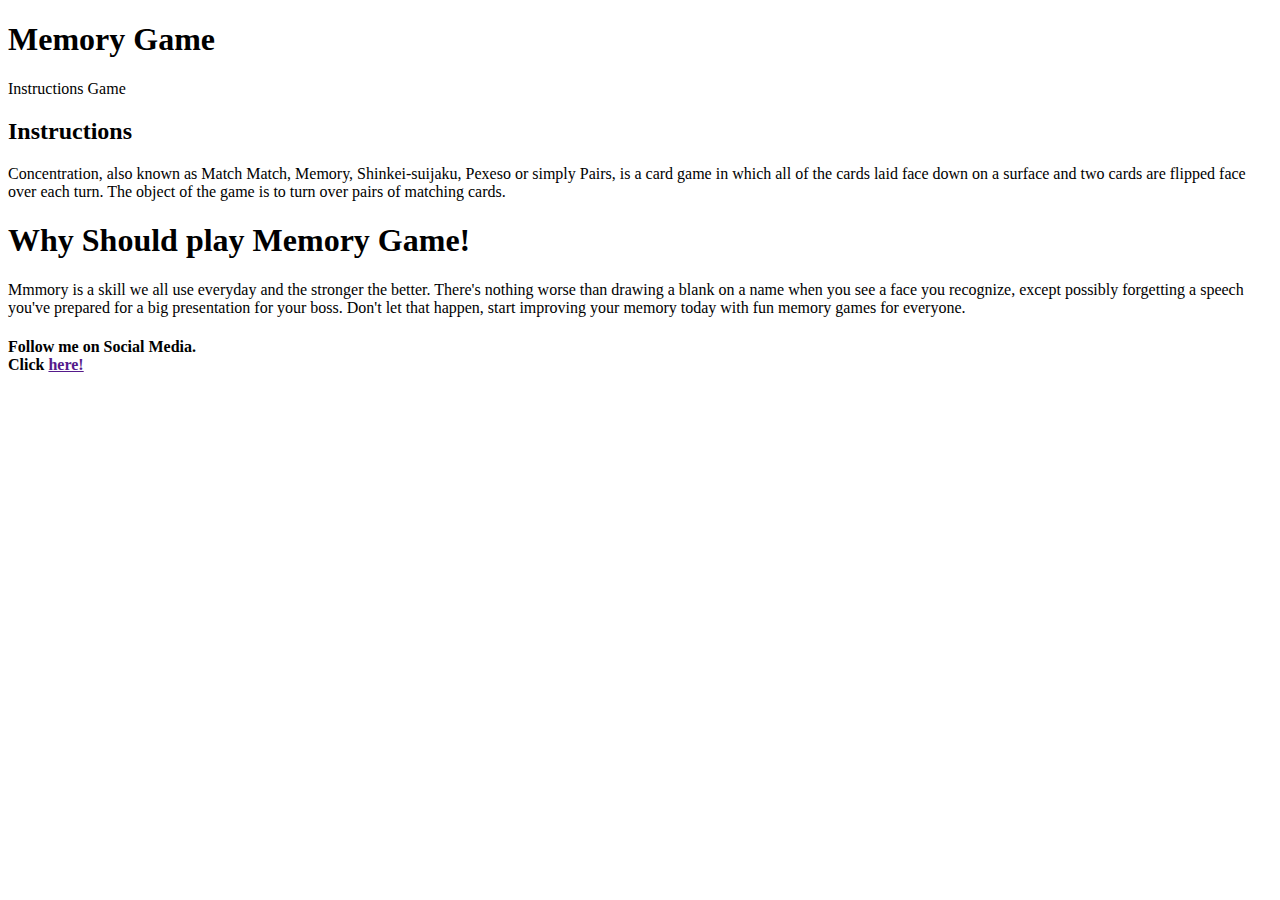
==== memory_game/index.html @ 1866858c "added file" ====
<!DOCTYPE html>
<html lang="en">
<head>
    <meta charset="UTF-8">
    <meta name="viewport" content="width=device-width, initial-scale=1.0">
    <meta http-equiv="X-UA-Compatible" content="ie=edge">
    <title>HTML Project</title>
</head>
<body>
    <h1>Memory Game</h1>
    <p><a href"###">Instructions Game</a></p>
    <h2>Instructions</h2>
    <p>Concentration, also known as Match Match, Memory, Shinkei-suijaku, Pexeso or simply Pairs, is a card game in which all of the cards laid face down on a surface and two cards are flipped face over each turn. The object of the game is to turn over pairs of matching cards.</p>

    <h1>Why Should play Memory Game!</h1>
    <p>Mmmory is a skill we all use everyday and the stronger the better. There's nothing worse than drawing a blank on a name when you see a face you recognize, except possibly forgetting a speech you've prepared for a big presentation for your boss. Don't let that happen, start improving your memory today with fun memory games for everyone.</p>

    <h4> Follow me on Social Media.<br> Click <a href="">here!</a></h4>
    
</body>
</html>
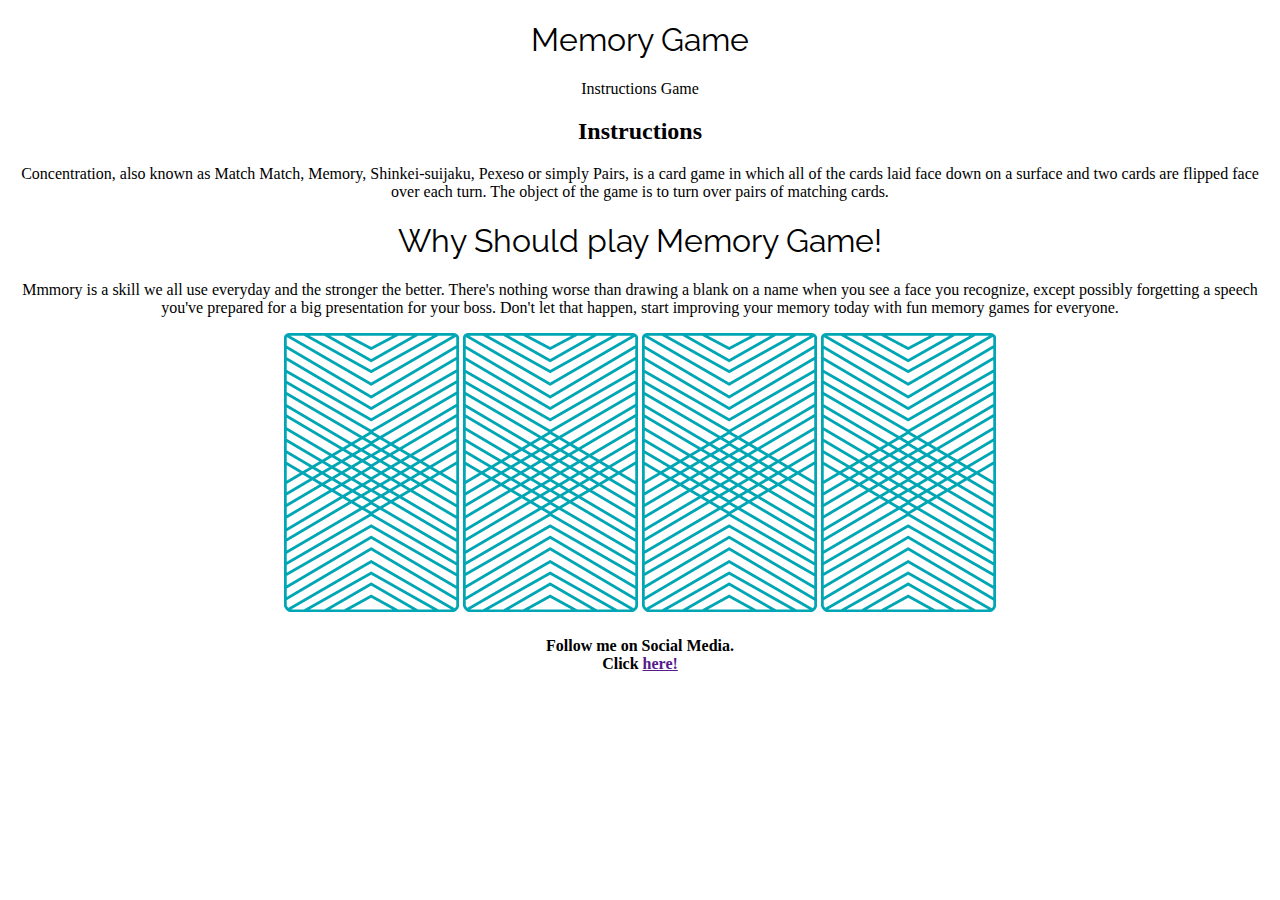
==== commit e9b9b2b8: "basic styling" ====
--- a/memory_game/index.html
+++ b/memory_game/index.html
@@ -4,10 +4,13 @@
     <meta charset="UTF-8">
     <meta name="viewport" content="width=device-width, initial-scale=1.0">
     <meta http-equiv="X-UA-Compatible" content="ie=edge">
+    <link href="https://fonts.googleapis.com/css?family=Raleway&display=swap" rel="stylesheet">
+    <link href="css/style.css" rel="stylesheet" type="text/css">
+    
     <title>HTML Project</title>
 </head>
 <body>
-    <h1>Memory Game</h1>
+    <h1 class="memory-title">Memory Game</h1>
     <p><a href"###">Instructions Game</a></p>
     <h2>Instructions</h2>
     <p>Concentration, also known as Match Match, Memory, Shinkei-suijaku, Pexeso or simply Pairs, is a card game in which all of the cards laid face down on a surface and two cards are flipped face over each turn. The object of the game is to turn over pairs of matching cards.</p>
@@ -15,6 +18,13 @@
     <h1>Why Should play Memory Game!</h1>
     <p>Mmmory is a skill we all use everyday and the stronger the better. There's nothing worse than drawing a blank on a name when you see a face you recognize, except possibly forgetting a speech you've prepared for a big presentation for your boss. Don't let that happen, start improving your memory today with fun memory games for everyone.</p>
 
+    <div>
+            <img src="images/back.png" alt="Queen of Diamonds">
+            <img src="images/back.png" alt="Queen of Hearts">
+            <img src="images/back.png" alt="King of Diamonds">
+            <img src="images/back.png" alt="King of Hearts">
+            </div>
+
     <h4> Follow me on Social Media.<br> Click <a href="">here!</a></h4>
     
 </body>
--- a/memory_game/css/style.css
+++ b/memory_game/css/style.css
@@ -0,0 +1,12 @@
+body {
+    text-align: center;
+    text-decoration: none;
+}
+h1 {
+    font-family: "Raleway", sans-serif;
+    font-weight: 400;
+}
+    
+p {
+    font-family: "Droid Serif", serif;
+}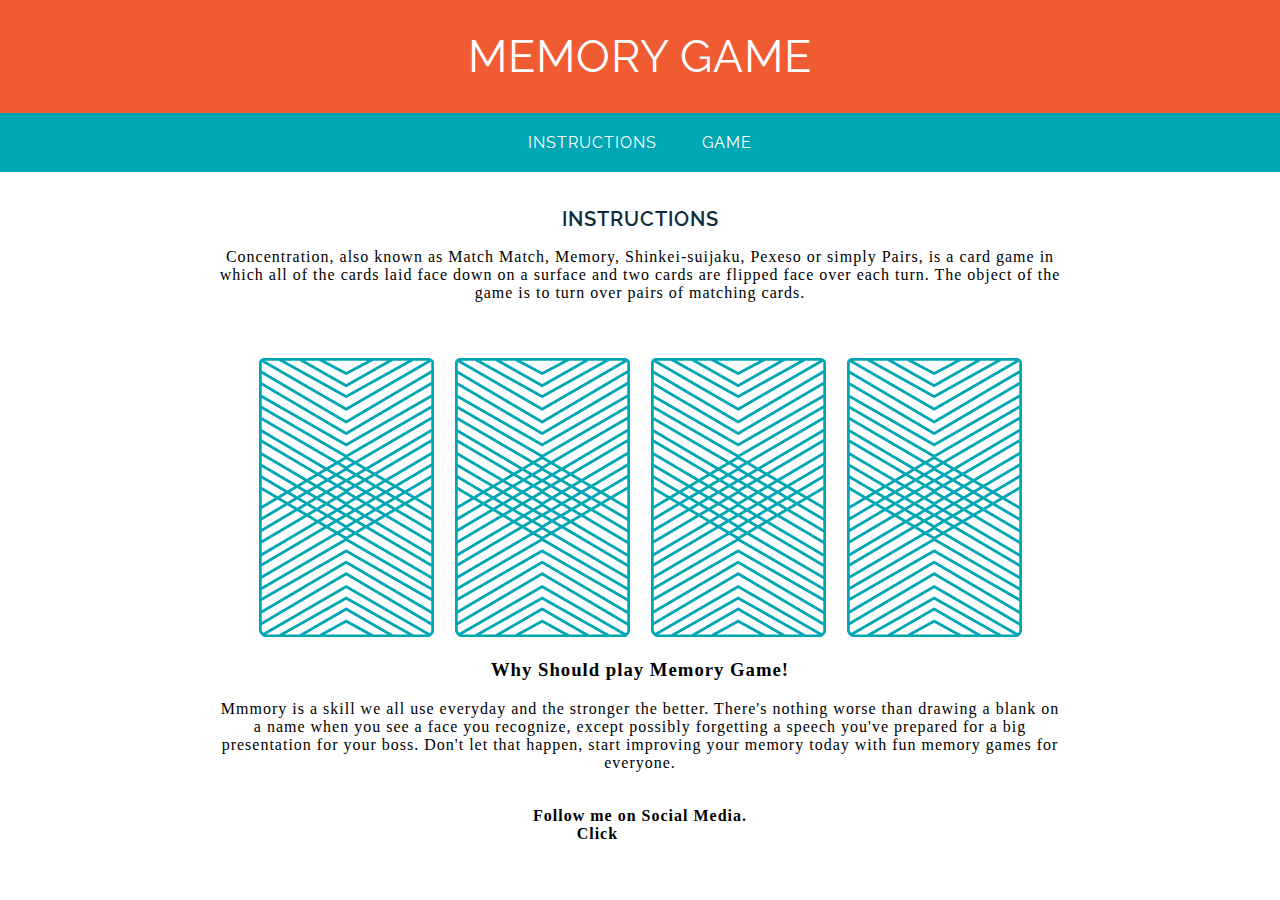
==== commit 9d543f97: "completed layout basics" ====
--- a/memory_game/index.html
+++ b/memory_game/index.html
@@ -10,22 +10,30 @@
     <title>HTML Project</title>
 </head>
 <body>
-    <h1 class="memory-title">Memory Game</h1>
-    <p><a href"###">Instructions Game</a></p>
-    <h2>Instructions</h2>
+    <header>
+        <h1 class="memory-game">Memory Game</h1>
+    </header>
+    <nav>
+        <a href"###">Instructions</a>
+        <a href"###">Game</a>
+    </nav>
+
+    <main>
+    <h2 class="instructions">Instructions</h2>
     <p>Concentration, also known as Match Match, Memory, Shinkei-suijaku, Pexeso or simply Pairs, is a card game in which all of the cards laid face down on a surface and two cards are flipped face over each turn. The object of the game is to turn over pairs of matching cards.</p>
+    <div class="card-images">
+        <img src="images/back.png" alt="Queen of Diamonds">
+        <img src="images/back.png" alt="Queen of Hearts">
+        <img src="images/back.png" alt="King of Diamonds">
+        <img src="images/back.png" alt="King of Hearts">
+    </div>
 
-    <h1>Why Should play Memory Game!</h1>
+    <h3>Why Should play Memory Game!</h3>
     <p>Mmmory is a skill we all use everyday and the stronger the better. There's nothing worse than drawing a blank on a name when you see a face you recognize, except possibly forgetting a speech you've prepared for a big presentation for your boss. Don't let that happen, start improving your memory today with fun memory games for everyone.</p>
+    </main>
+  
 
-    <div>
-            <img src="images/back.png" alt="Queen of Diamonds">
-            <img src="images/back.png" alt="Queen of Hearts">
-            <img src="images/back.png" alt="King of Diamonds">
-            <img src="images/back.png" alt="King of Hearts">
-            </div>
-
-    <h4> Follow me on Social Media.<br> Click <a href="">here!</a></h4>
+    <h4> Follow me on Social Media.<br> Click <a href="" class="icon-link">here!</a></h4>
     
 </body>
 </html>--- a/memory_game/css/style.css
+++ b/memory_game/css/style.css
@@ -1,12 +1,56 @@
 body {
     text-align: center;
     text-decoration: none;
+    letter-spacing: 1px;
+    margin: 0;
+}
+header {
+    padding: 30px 20px 30px 20px;
+    background-color: #F15B31;
+    text-transform: uppercase;
+    font-family: "Raleway", sans-serif;
+    /* color: white; */
 }
 h1 {
     font-family: "Raleway", sans-serif;
+    text-transform: uppercase;
     font-weight: 400;
+    margin: 0;
+    color: #ffffff;
+    font-weight: 400;
+    font-size: 45px;
 }
-    
+nav {
+    background-color: #00A6B3;
+    font-family: "Raleway", sans-serif;
+    text-transform: uppercase;
+    padding: 20px 0px 20px 0px;
+}  
+a {
+    margin: 0px 20px;
+    color: white;
+}
+main {
+    width: 850px;
+    margin: 35px auto;
+}
+img {
+    margin: 40px 8px 0px 8px;
+}
 p {
     font-family: "Droid Serif", serif;
-}+}
+
+#game-instructions-link {
+    color: #F15B31;
+    font-size: 18px;
+    font-weight: 600;
+}
+.instructions {
+    color: #0d2c40;
+    text-transform: uppercase;
+    font-size: 20px;
+    font-weight: 600;
+    font-family: "Raleway", sans-serif;
+}
+
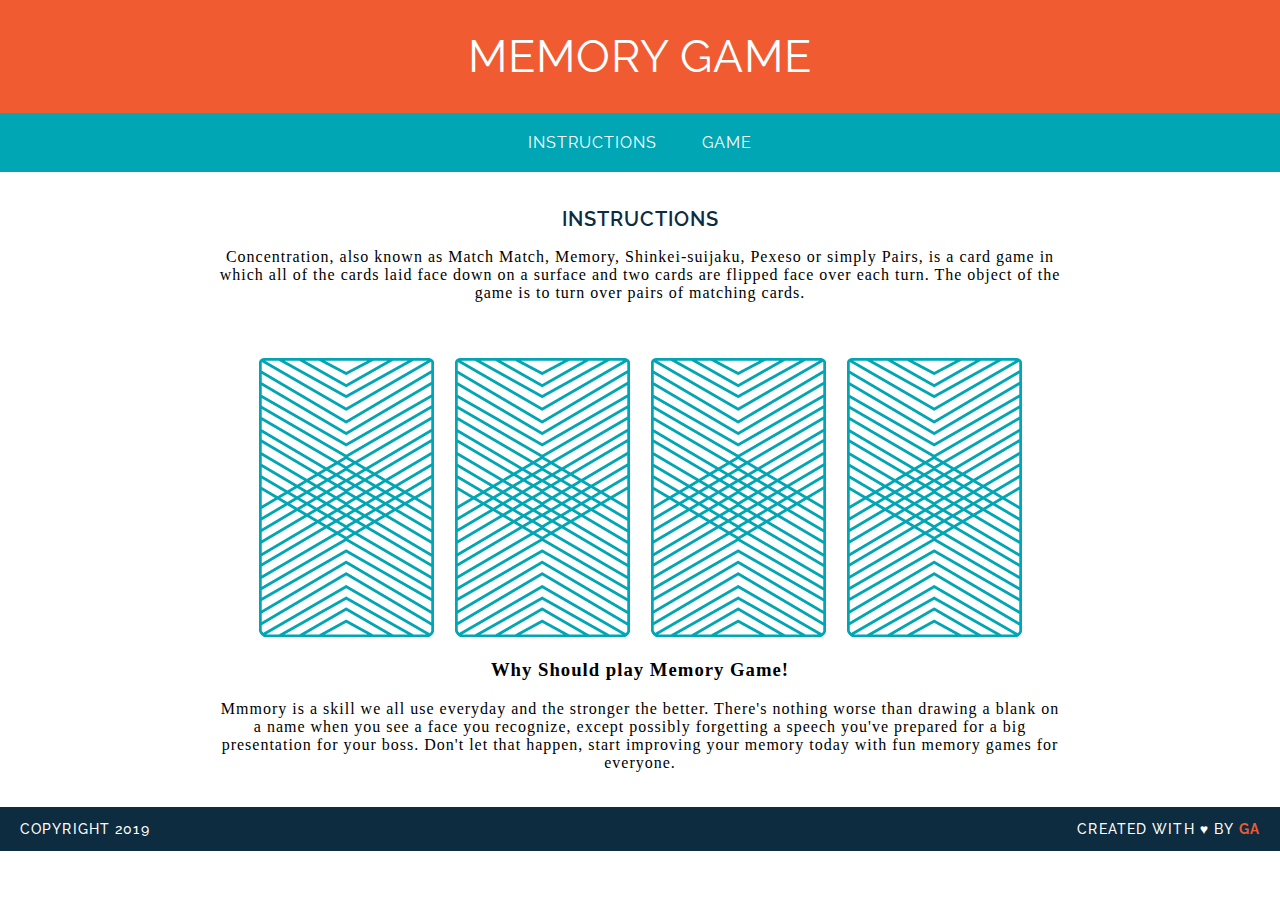
==== commit e45d371b: "created game logic" ====
--- a/memory_game/index.html
+++ b/memory_game/index.html
@@ -32,8 +32,10 @@
     <p>Mmmory is a skill we all use everyday and the stronger the better. There's nothing worse than drawing a blank on a name when you see a face you recognize, except possibly forgetting a speech you've prepared for a big presentation for your boss. Don't let that happen, start improving your memory today with fun memory games for everyone.</p>
     </main>
   
-
-    <h4> Follow me on Social Media.<br> Click <a href="" class="icon-link">here!</a></h4>
-    
+<footer class="clearfix">
+    <p class="copyright"> Copyright 2019 </p>
+    <p class="message">Created with &hearts; by <span class="name">GA</span></p>  
+</footer>
+<script src="js/main.js"></script>
 </body>
 </html>--- a/memory_game/css/style.css
+++ b/memory_game/css/style.css
@@ -29,6 +29,10 @@
 a {
     margin: 0px 20px;
     color: white;
+    border-bottom: 2px solid transparent;
+}
+a:hover {
+	background-color: #ffffff;
 }
 main {
     width: 850px;
@@ -54,3 +58,36 @@
     font-family: "Raleway", sans-serif;
 }
 
+footer {
+    text-transform: uppercase;
+    padding:0px 20px;
+    background-color: #0D2C40;
+    font-size: 14px;
+    letter-spacing: .08em;
+    font-weight: 500;
+    color: #FFFFFF;
+}
+
+.copyright {
+float: left;
+font-family: "Raleway", sans-serif;
+}
+.message {
+    float: right;
+    font-family: "Raleway", sans-serif;
+}
+
+.clearfix:after {
+    visibility: hidden;
+    display: block;
+    content: " ";
+    clear: both;
+    height: 0;
+    font-size: 0;
+}
+.name {
+	color: #F15B31;
+	font-weight: 700;
+}
+
+
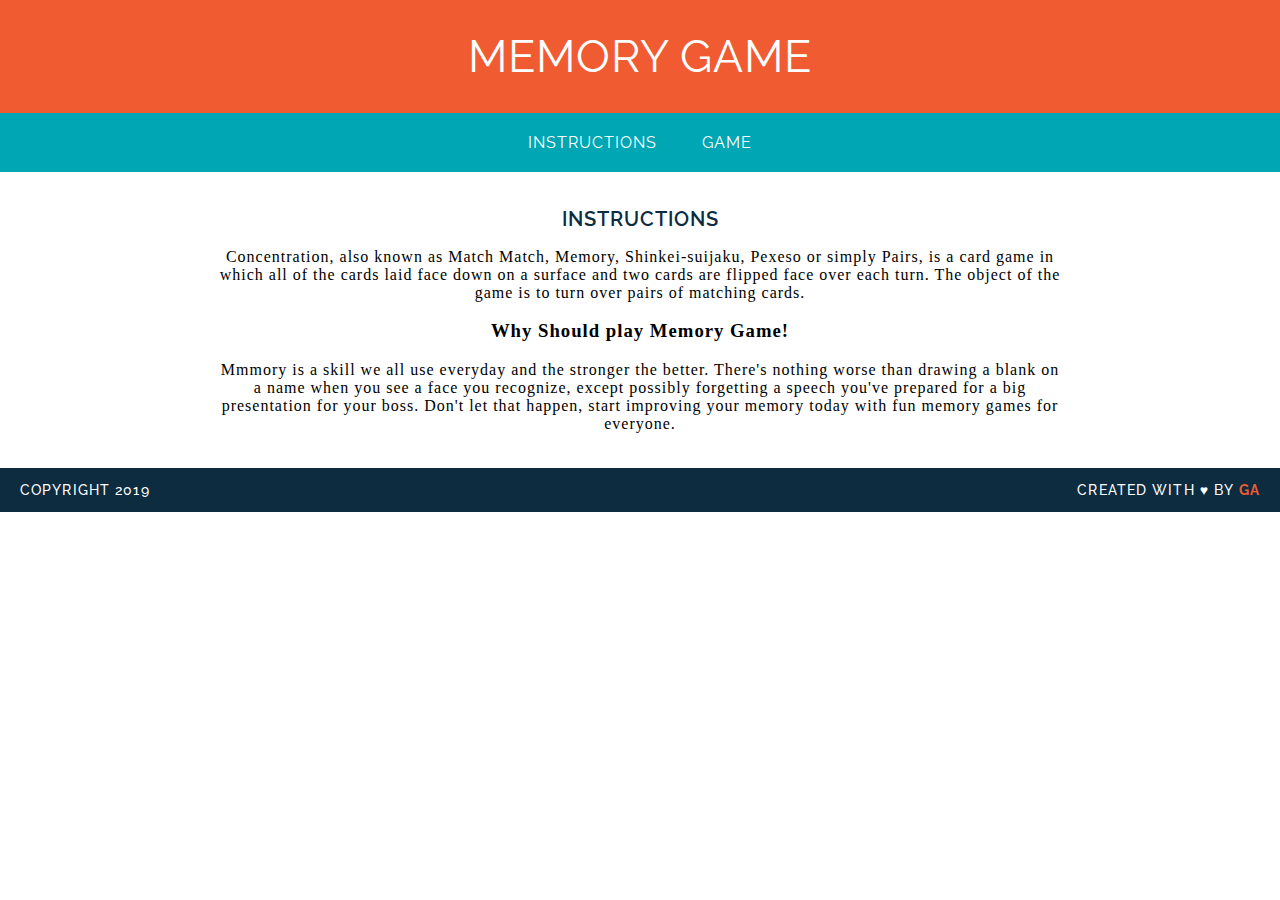
==== commit ee1e7343: "created game logic part 3" ====
--- a/memory_game/index.html
+++ b/memory_game/index.html
@@ -22,10 +22,10 @@
     <h2 class="instructions">Instructions</h2>
     <p>Concentration, also known as Match Match, Memory, Shinkei-suijaku, Pexeso or simply Pairs, is a card game in which all of the cards laid face down on a surface and two cards are flipped face over each turn. The object of the game is to turn over pairs of matching cards.</p>
     <div class="card-images">
-        <img src="images/back.png" alt="Queen of Diamonds">
+        <!-- <img src="images/back.png" alt="Queen of Diamonds">
         <img src="images/back.png" alt="Queen of Hearts">
         <img src="images/back.png" alt="King of Diamonds">
-        <img src="images/back.png" alt="King of Hearts">
+        <img src="images/back.png" alt="King of Hearts"> -->
     </div>
 
     <h3>Why Should play Memory Game!</h3>
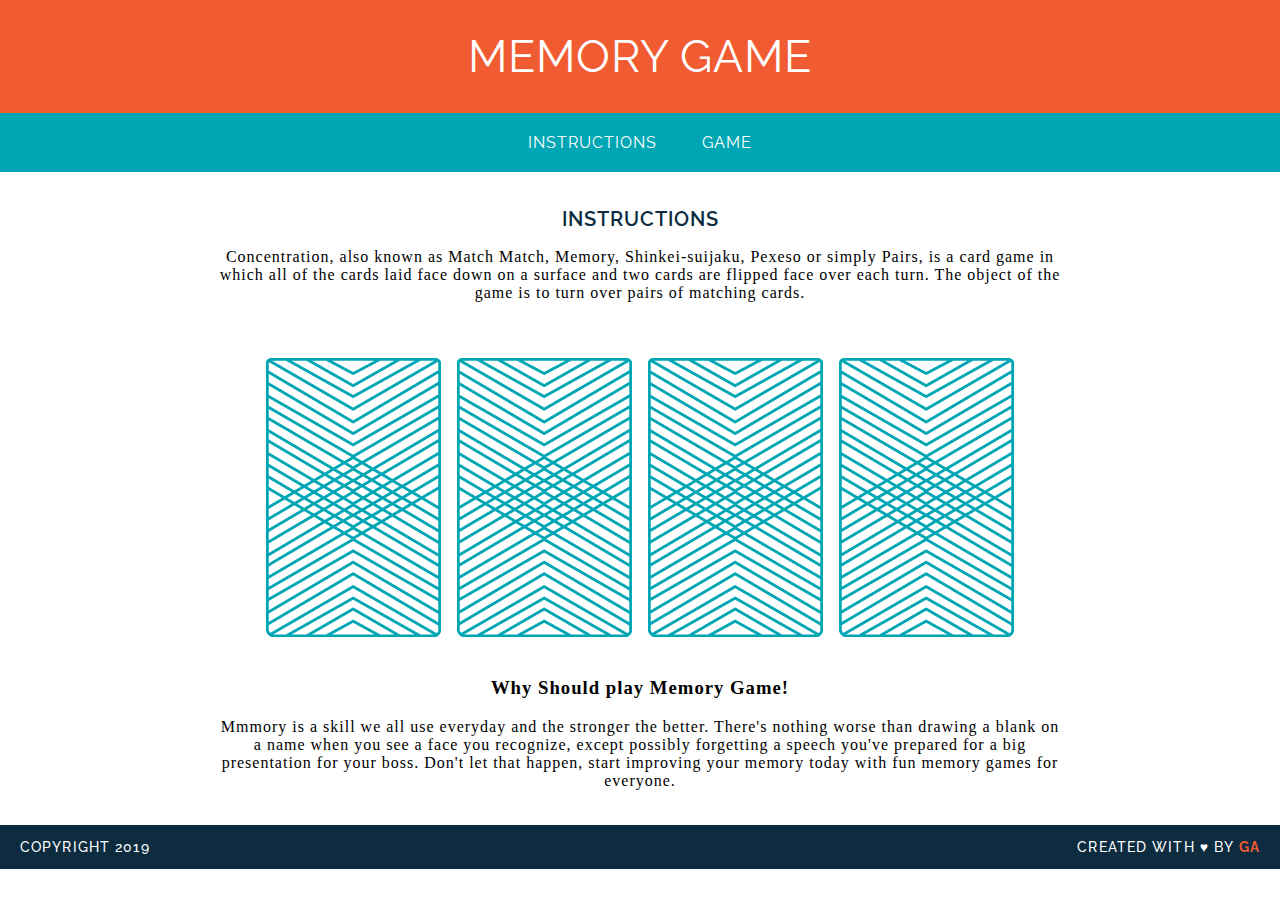
==== commit d136081d: "last step" ====
--- a/memory_game/index.html
+++ b/memory_game/index.html
@@ -21,13 +21,10 @@
     <main>
     <h2 class="instructions">Instructions</h2>
     <p>Concentration, also known as Match Match, Memory, Shinkei-suijaku, Pexeso or simply Pairs, is a card game in which all of the cards laid face down on a surface and two cards are flipped face over each turn. The object of the game is to turn over pairs of matching cards.</p>
-    <div class="card-images">
-        <!-- <img src="images/back.png" alt="Queen of Diamonds">
-        <img src="images/back.png" alt="Queen of Hearts">
-        <img src="images/back.png" alt="King of Diamonds">
-        <img src="images/back.png" alt="King of Hearts"> -->
-    </div>
 
+    <div id="game-board" class="board clearfix"></div>
+
+    <br>
     <h3>Why Should play Memory Game!</h3>
     <p>Mmmory is a skill we all use everyday and the stronger the better. There's nothing worse than drawing a blank on a name when you see a face you recognize, except possibly forgetting a speech you've prepared for a big presentation for your boss. Don't let that happen, start improving your memory today with fun memory games for everyone.</p>
     </main>
